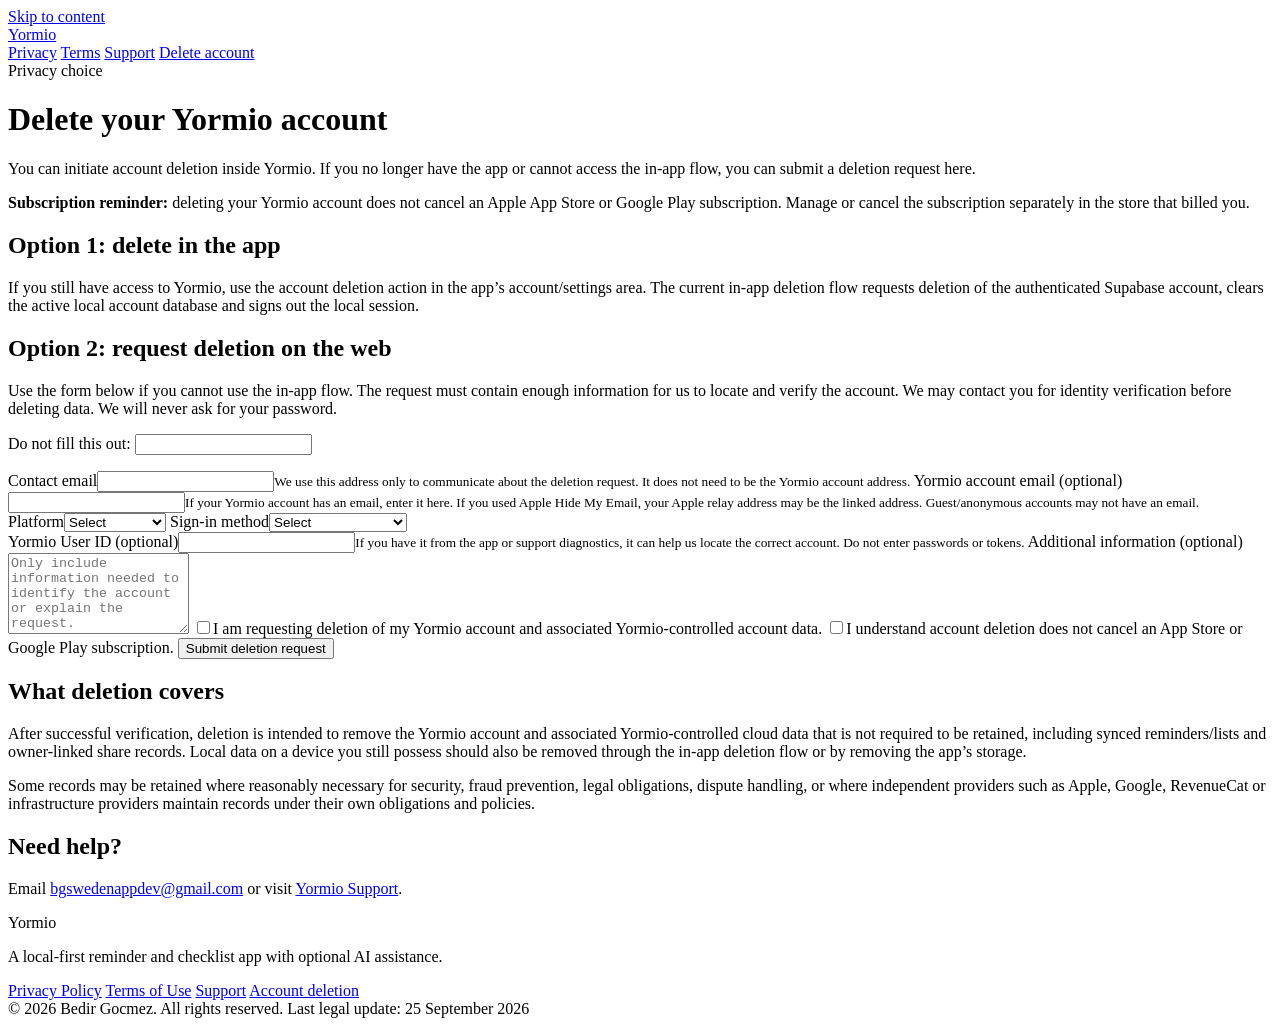
==== public/account-deletion/index.html @ 29e908e1 "Initial Yormio web legal site" ====
<!doctype html>
<html lang="en">
<head>
  <meta charset="utf-8">
  <meta name="viewport" content="width=device-width, initial-scale=1">
  <meta name="color-scheme" content="light dark">
  <meta name="theme-color" content="#0a2f2b">
  <meta name="referrer" content="strict-origin-when-cross-origin">
  <title>Delete Your Yormio Account</title>
  <meta name="description" content="Delete your Yormio account in-app or submit an external account deletion request without reinstalling the app.">
  <link rel="canonical" href="__SITE_ORIGIN__/account-deletion/">
  <link rel="stylesheet" href="/assets/css/styles.css">
</head>
<body>
  <a class="skip-link" href="#main">Skip to content</a>
  <header class="site-header">
    <div class="shell header-inner">
      <a class="brand" href="/" aria-label="Yormio home">
        <span class="brand-dot" aria-hidden="true"></span>
        <span>Yormio</span>
      </a>
      <nav class="nav" aria-label="Legal and support navigation">
        <a href="/privacy/">Privacy</a>
        <a href="/terms/">Terms</a>
        <a href="/support/">Support</a>
        <a href="/account-deletion/">Delete account</a>
      </nav>
    </div>
  </header>
  <main id="main" class="legal shell">
    <header class="legal-header">
      <div class="eyebrow">Privacy choice</div>
      <h1>Delete your Yormio account</h1>
      <p class="legal-lead">You can initiate account deletion inside Yormio. If you no longer have the app or cannot access the in-app flow, you can submit a deletion request here.</p>
    </header>

    <div class="callout warning"><strong>Subscription reminder:</strong> deleting your Yormio account does not cancel an Apple App Store or Google Play subscription. Manage or cancel the subscription separately in the store that billed you.</div>

    <section>
      <h2>Option 1: delete in the app</h2>
      <p>If you still have access to Yormio, use the account deletion action in the app’s account/settings area. The current in-app deletion flow requests deletion of the authenticated Supabase account, clears the active local account database and signs out the local session.</p>
    </section>

    <section>
      <h2>Option 2: request deletion on the web</h2>
      <p>Use the form below if you cannot use the in-app flow. The request must contain enough information for us to locate and verify the account. We may contact you for identity verification before deleting data. We will never ask for your password.</p>
      <form class="form" name="account-deletion" method="POST" data-netlify="true" netlify-honeypot="bot-field" action="/request-received/">
        <input type="hidden" name="form-name" value="account-deletion">
        <p class="hidden"><label>Do not fill this out: <input name="bot-field"></label></p>
        <label><span>Contact email</span><input type="email" name="contact_email" autocomplete="email" required><small>We use this address only to communicate about the deletion request. It does not need to be the Yormio account address.</small></label>
        <label><span>Yormio account email (optional)</span><input type="email" name="account_email" autocomplete="email"><small>If your Yormio account has an email, enter it here. If you used Apple Hide My Email, your Apple relay address may be the linked address. Guest/anonymous accounts may not have an email.</small></label>
        <div class="form-grid">
          <label><span>Platform</span><select name="platform" required><option value="">Select</option><option>iOS</option><option>Android</option><option>Both / unsure</option></select></label>
          <label><span>Sign-in method</span><select name="sign_in"><option value="">Select</option><option>Apple</option><option>Google</option><option>Email</option><option>Guest / anonymous</option><option>Unsure</option></select></label>
        </div>
        <label><span>Yormio User ID (optional)</span><input type="text" name="user_id" maxlength="100" inputmode="text"><small>If you have it from the app or support diagnostics, it can help us locate the correct account. Do not enter passwords or tokens.</small></label>
        <label><span>Additional information (optional)</span><textarea name="details" rows="5" maxlength="2000" placeholder="Only include information needed to identify the account or explain the request."></textarea></label>
        <label class="check"><input type="checkbox" name="confirm_delete" value="yes" required><span>I am requesting deletion of my Yormio account and associated Yormio-controlled account data.</span></label>
        <label class="check"><input type="checkbox" name="subscription_acknowledged" value="yes" required><span>I understand account deletion does not cancel an App Store or Google Play subscription.</span></label>
        <button class="button danger" type="submit">Submit deletion request</button>
      </form>
    </section>

    <section>
      <h2>What deletion covers</h2>
      <p>After successful verification, deletion is intended to remove the Yormio account and associated Yormio-controlled cloud data that is not required to be retained, including synced reminders/lists and owner-linked share records. Local data on a device you still possess should also be removed through the in-app deletion flow or by removing the app’s storage.</p>
      <p>Some records may be retained where reasonably necessary for security, fraud prevention, legal obligations, dispute handling, or where independent providers such as Apple, Google, RevenueCat or infrastructure providers maintain records under their own obligations and policies.</p>
    </section>

    <section>
      <h2>Need help?</h2>
      <p>Email <a href="mailto:bgswedenappdev@gmail.com">bgswedenappdev@gmail.com</a> or visit <a href="/support/">Yormio Support</a>.</p>
    </section>
  </main>

  <footer class="site-footer">
    <div class="shell footer-grid">
      <div>
        <div class="brand footer-brand"><span class="brand-dot" aria-hidden="true"></span><span>Yormio</span></div>
        <p class="muted small">A local-first reminder and checklist app with optional AI assistance.</p>
      </div>
      <div class="footer-links">
        <a href="/privacy/">Privacy Policy</a>
        <a href="/terms/">Terms of Use</a>
        <a href="/support/">Support</a>
        <a href="/account-deletion/">Account deletion</a>
      </div>
    </div>
    <div class="shell footer-bottom">
      <span>© 2026 Bedir Gocmez. All rights reserved.</span>
      <span>Last legal update: 25 September 2026</span>
    </div>
  </footer>
</body>
</html>
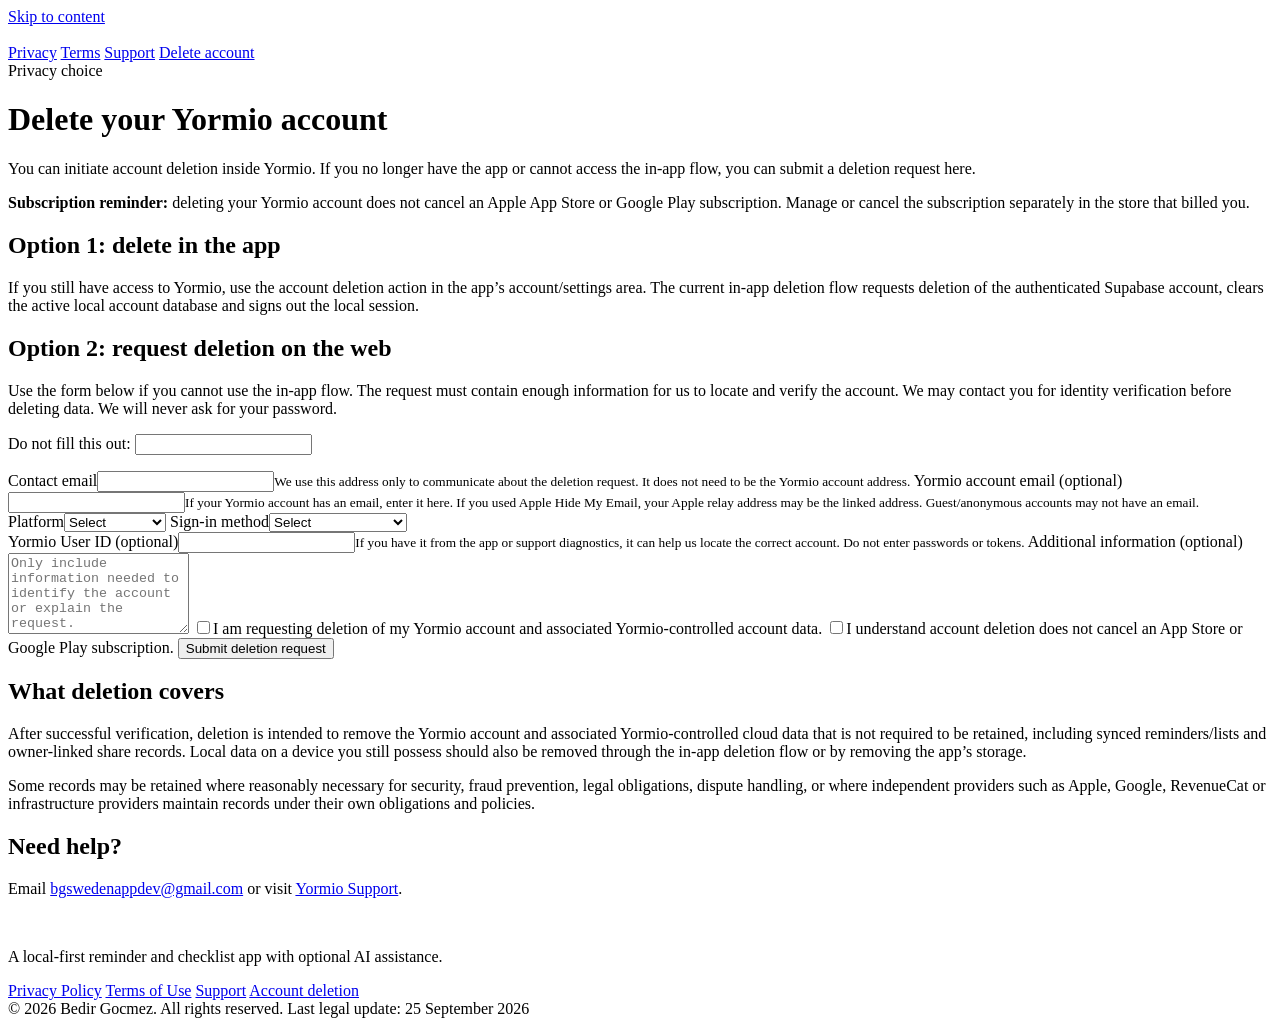
==== commit 31dbbd91: "Add official Yormio branding and production site URL" ====
--- a/public/account-deletion/index.html
+++ b/public/account-deletion/index.html
@@ -8,7 +8,10 @@
   <meta name="referrer" content="strict-origin-when-cross-origin">
   <title>Delete Your Yormio Account</title>
   <meta name="description" content="Delete your Yormio account in-app or submit an external account deletion request without reinstalling the app.">
-  <link rel="canonical" href="__SITE_ORIGIN__/account-deletion/">
+  <link rel="canonical" href="https://yormio-privacy-terms-page.netlify.app/account-deletion/">
+  <link rel="icon" type="image/png" href="/assets/branding/yormio-app-icon-light.png" media="(prefers-color-scheme: light)">
+  <link rel="icon" type="image/png" href="/assets/branding/yormio-app-icon-dark.png" media="(prefers-color-scheme: dark)">
+  <link rel="apple-touch-icon" href="/assets/branding/yormio-app-icon-light.png">
   <link rel="stylesheet" href="/assets/css/styles.css">
 </head>
 <body>
@@ -16,8 +19,10 @@
   <header class="site-header">
     <div class="shell header-inner">
       <a class="brand" href="/" aria-label="Yormio home">
-        <span class="brand-dot" aria-hidden="true"></span>
-        <span>Yormio</span>
+        <picture class="brand-lockup" aria-hidden="true">
+          <source media="(prefers-color-scheme: dark)" srcset="/assets/branding/yormio-lockup-primary-on-dark-transparent.png">
+          <img src="/assets/branding/yormio-lockup-primary-on-light-transparent.png" alt="">
+        </picture>
       </a>
       <nav class="nav" aria-label="Legal and support navigation">
         <a href="/privacy/">Privacy</a>
@@ -76,7 +81,12 @@
   <footer class="site-footer">
     <div class="shell footer-grid">
       <div>
-        <div class="brand footer-brand"><span class="brand-dot" aria-hidden="true"></span><span>Yormio</span></div>
+        <div class="brand footer-brand">
+          <picture class="brand-lockup" aria-hidden="true">
+            <source media="(prefers-color-scheme: dark)" srcset="/assets/branding/yormio-lockup-primary-on-dark-transparent.png">
+            <img src="/assets/branding/yormio-lockup-primary-on-light-transparent.png" alt="">
+          </picture>
+        </div>
         <p class="muted small">A local-first reminder and checklist app with optional AI assistance.</p>
       </div>
       <div class="footer-links">
